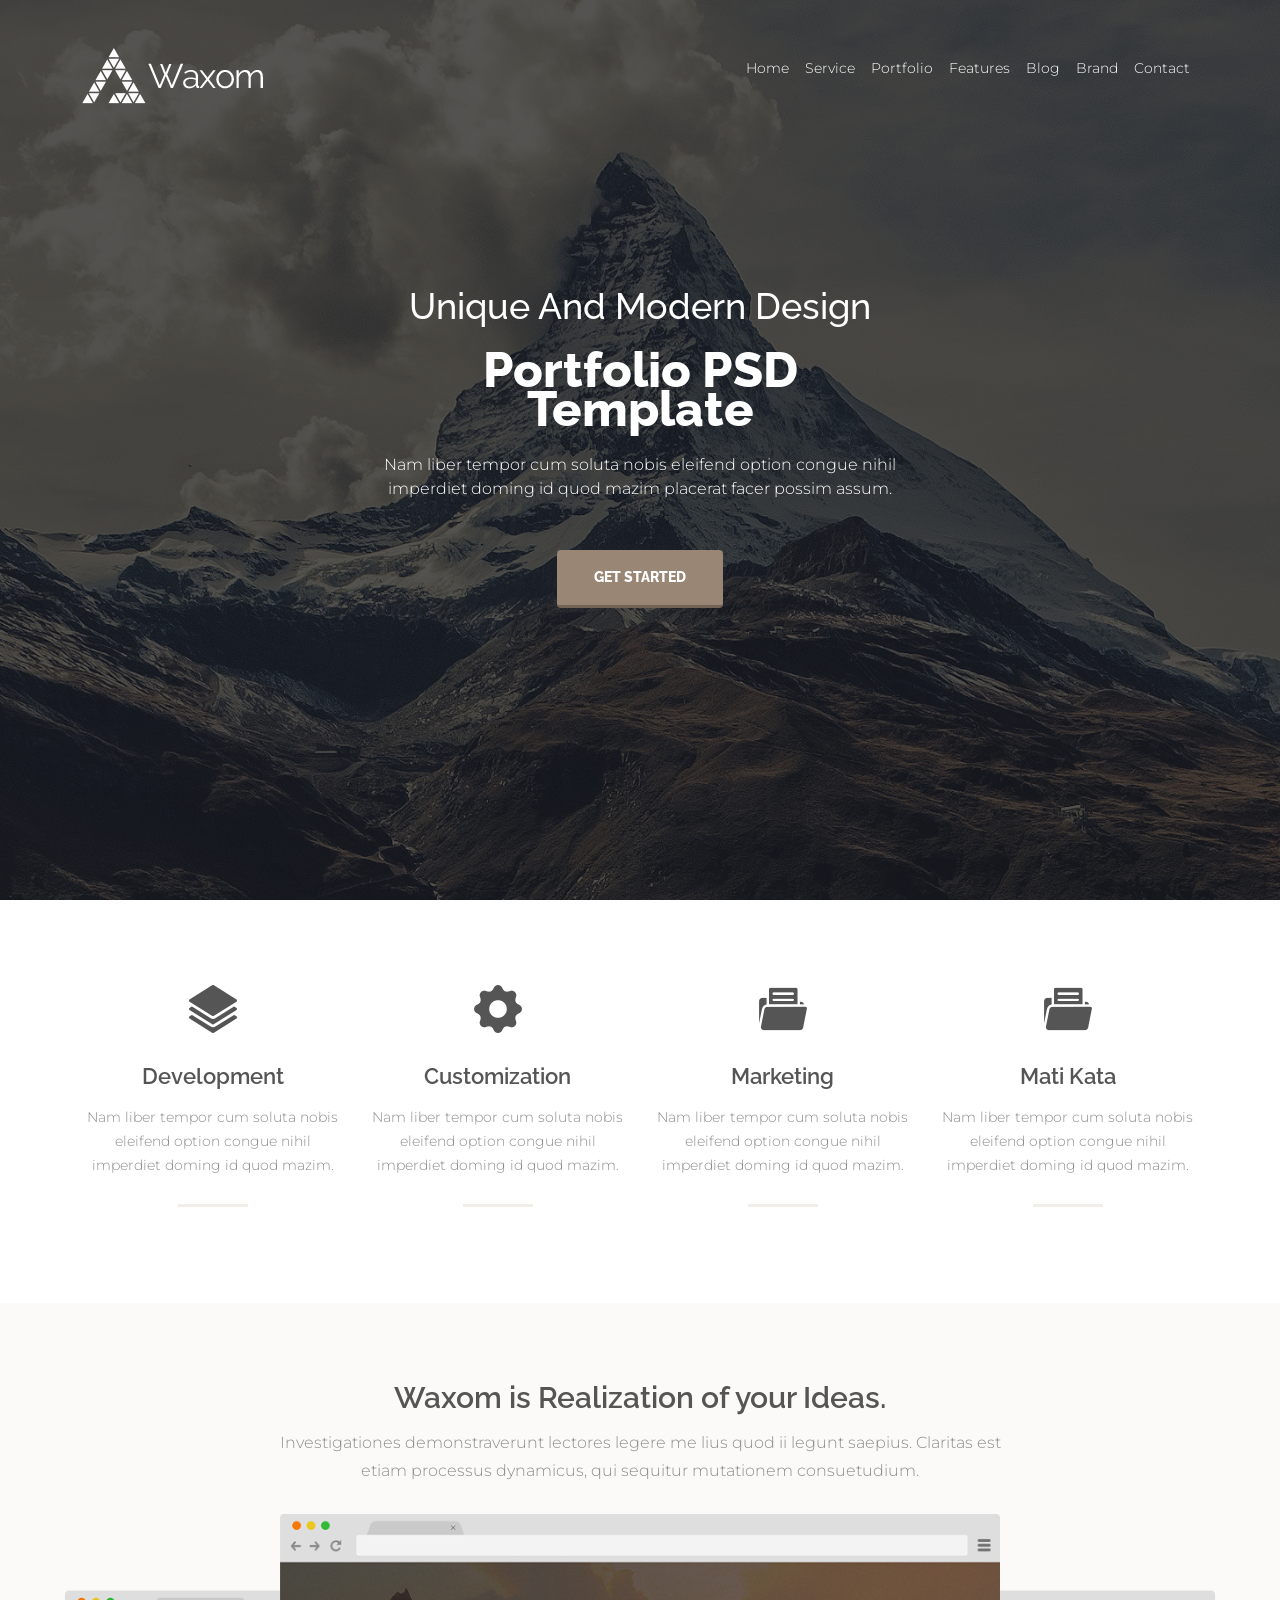
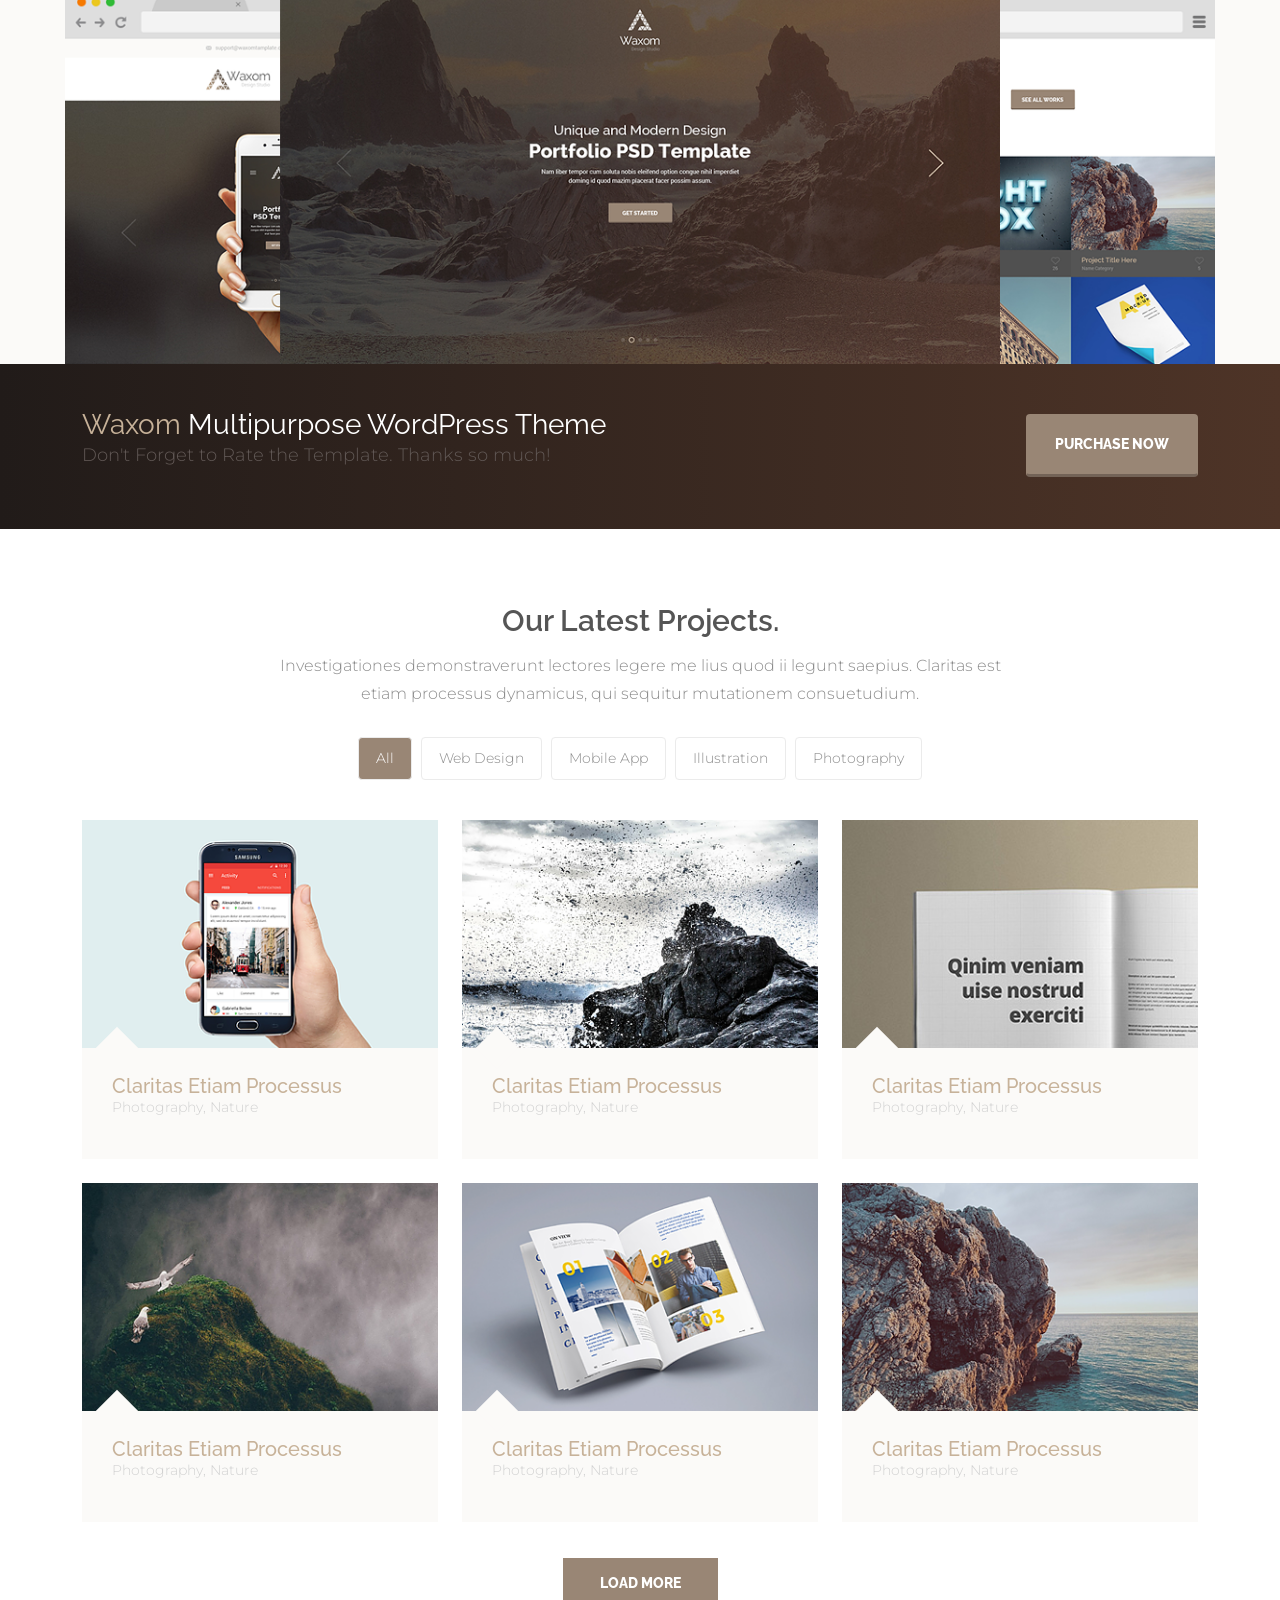
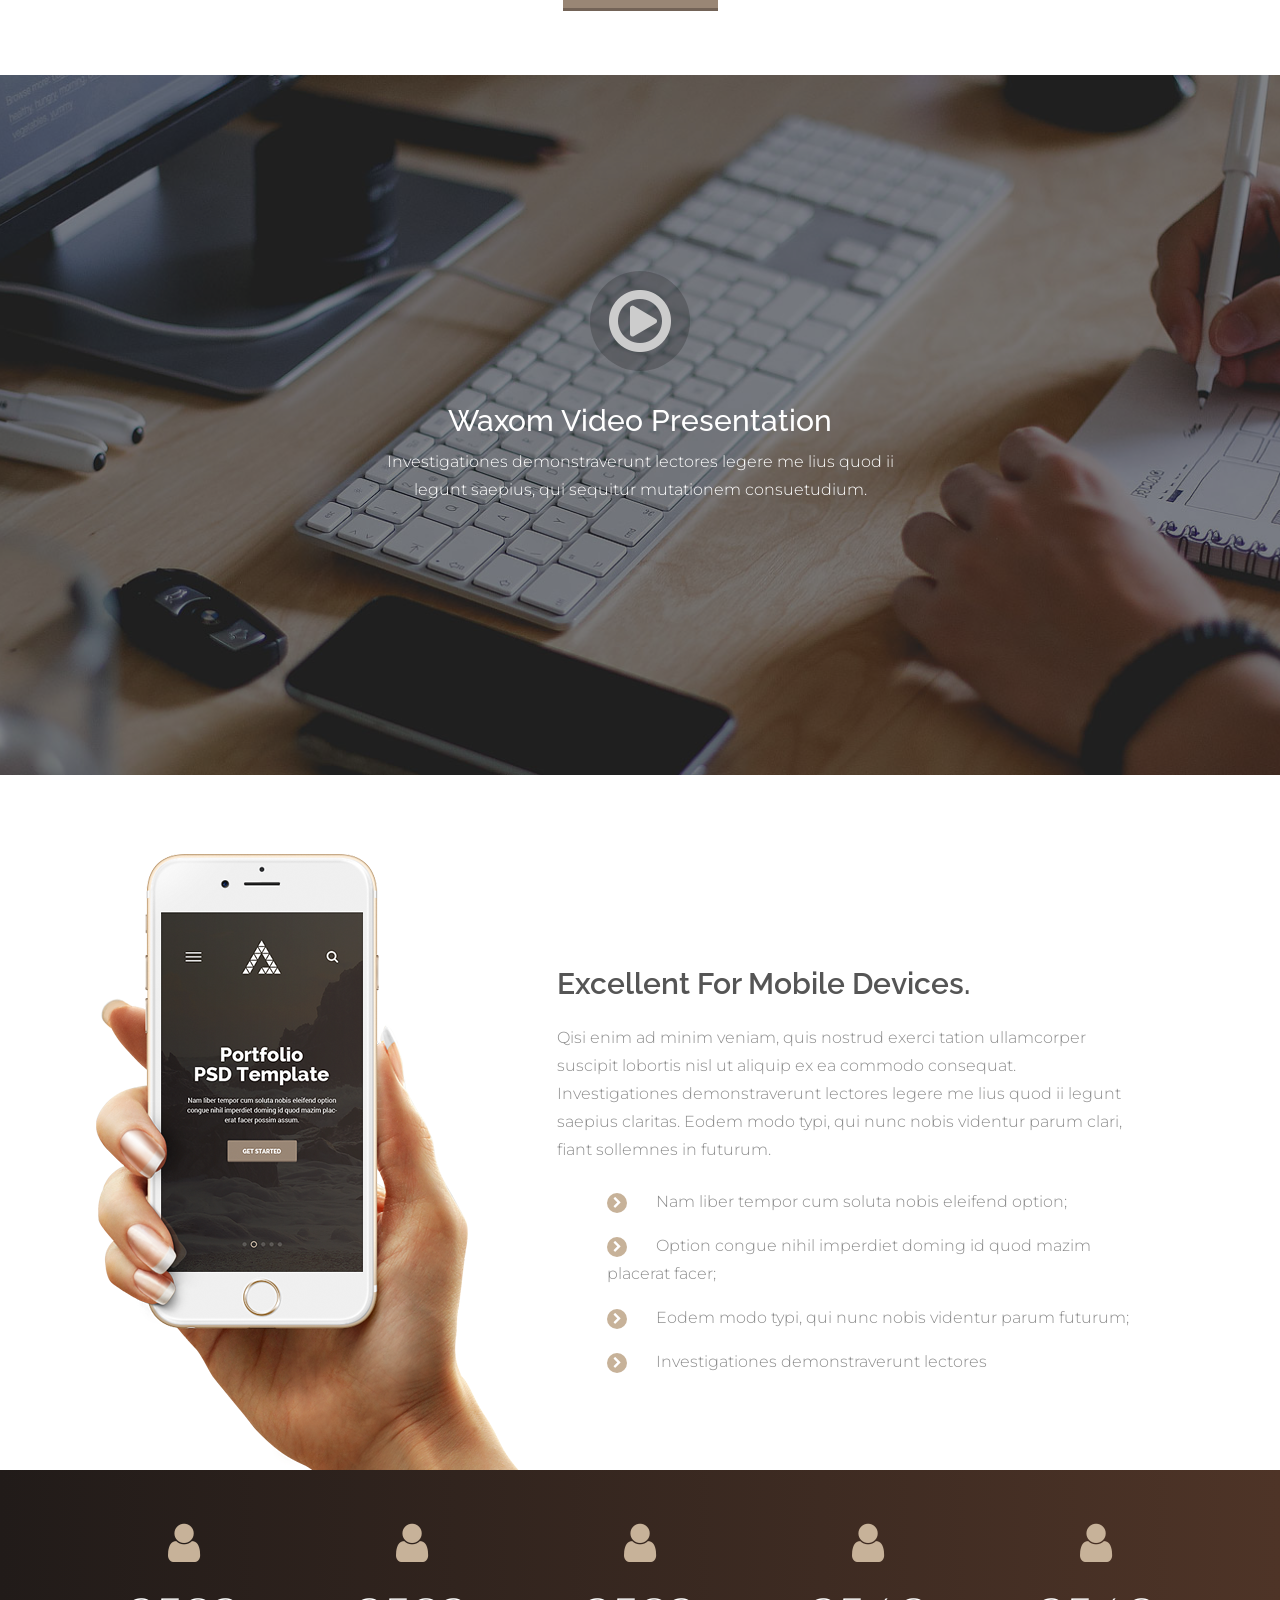
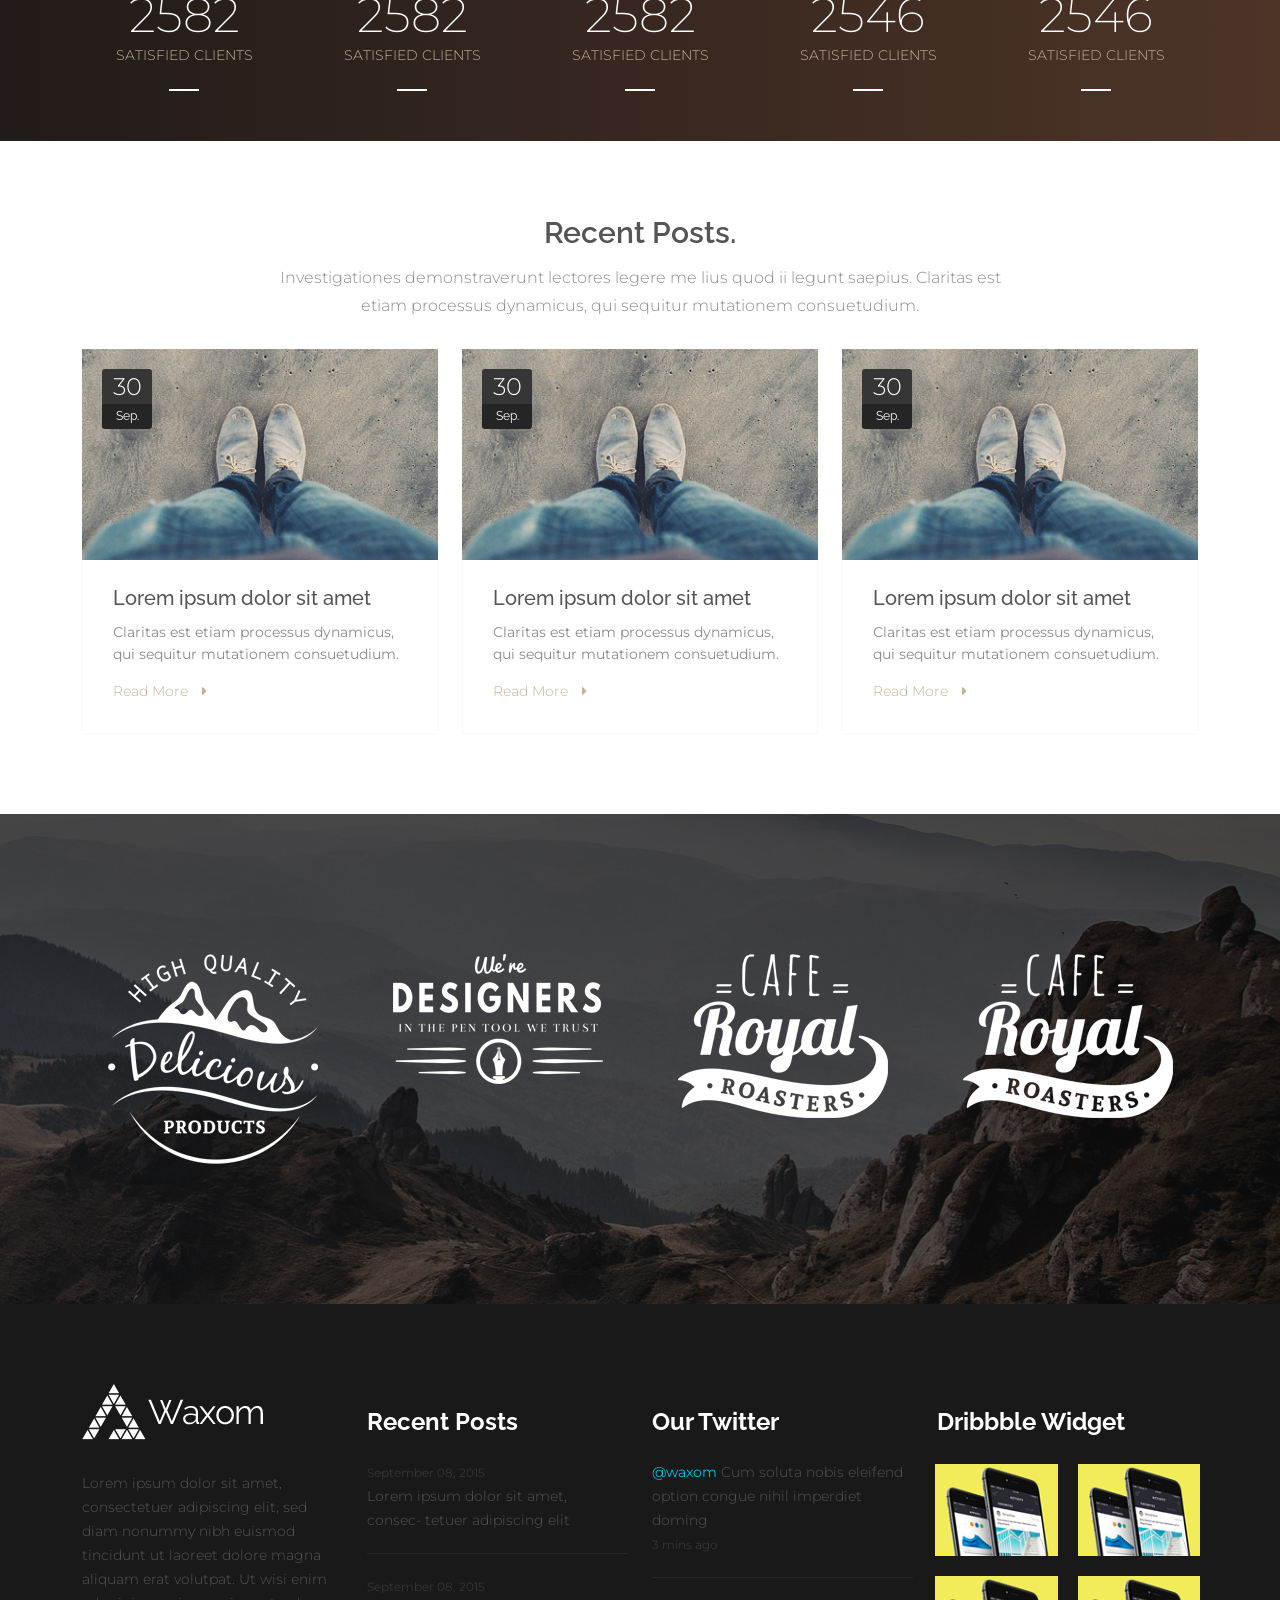
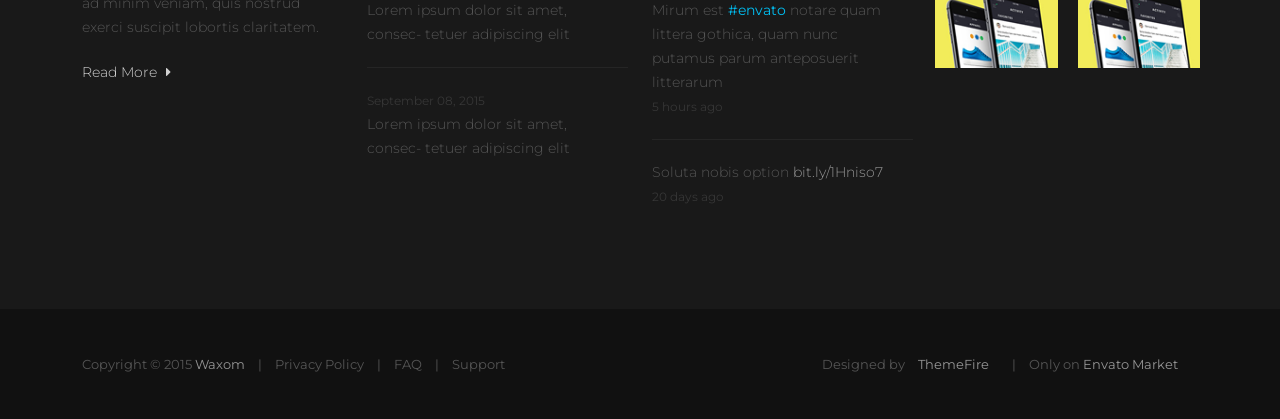
==== index.html @ b2d6f246 "waxom" ====
<!DOCTYPE html>
<html lang="en">
<head>
    <meta charset="UTF-8">
    <meta http-equiv="X-UA-Compatible" content="IE=edge">
    <meta name="viewport" content="width=device-width, initial-scale=1.0">
    <title>Document</title>
    <link rel="stylesheet" href="https://cdnjs.cloudflare.com/ajax/libs/font-awesome/4.7.0/css/font-awesome.min.css">
    <link href="https://fonts.googleapis.com/css2?family=Montserrat:wght@300;400;500;600;700&family=Raleway:ital,wght@0,300;0,400;0,500;0,600;0,700;1,700&display=swap" rel="stylesheet">

    <link rel="stylesheet" href="font/flaticon.css">
    <link rel="stylesheet" href="css/bootstrap.min.css">
    <link rel="stylesheet" href="css/venobox.min.css">
    <link rel="stylesheet" href="css/slick.css">
    <link rel="stylesheet" href="css/style.css">
    <link rel="stylesheet" href="css/media.css">
</head>
<body data-bs-spy="scroll" data-bs-target="#navbar-example"> 
<!--========== Navbar Goes Here ========-->
<nav class="navbar navbar-expand-md" id="navbar-example">
  <div class="container">
    <a class="navbar-brand" href="#">
        <img src="images/logo.png" alt="logo">
    </a>
    <button class="navbar-toggler" type="button" data-bs-toggle="collapse" data-bs-target="#navbarSupportedContent" aria-controls="navbarSupportedContent" aria-expanded="false" aria-label="Toggle navigation">
      <i class="fa fa-bars"></i>
    </button>
    <div class="collapse navbar-collapse" id="navbarSupportedContent">
      <ul class="navbar-nav ms-auto mb-2 mb-lg-0">
        <li class="nav-item">
          <a data-scroll class="nav-link" aria-current="page" href="#banner">Home</a>
        </li>
        <li class="nav-item">
          <a data-scroll class="nav-link" href="#service">Service</a>
        </li>
        <li class="nav-item">
          <a data-scroll class="nav-link" href="#portfolio">portfolio</a>
        </li>
        <li class="nav-item">
          <a data-scroll class="nav-link" href="#feat">features</a>
        </li>
        <li class="nav-item">
          <a data-scroll class="nav-link" href="#blog">blog</a>
        </li>
        <li class="nav-item">
          <a data-scroll class="nav-link" href="#brand">Brand</a>
        </li>
        <li class="nav-item">
          <a data-scroll class="nav-link" href="#footer">contact</a>
        </li>
      </ul>
    </div>
  </div>
</nav>
<!--========== Banner Goes Here ========-->
<section id="banner">
    <div class="container">
        <div class="row">
            <div class="col-lg-6 m-auto">
                <div class="banner-text text-center d-flex align-items-center">
                    <div class="content">
                        <h4>Unique and Modern Design</h4>
                        <h1>Portfolio PSD Template</h1>
                        <p>Nam liber tempor cum soluta nobis eleifend option congue nihil imperdiet doming id quod mazim placerat facer possim assum.</p>
                        <a class="btn btn-primary border-0">Get Started</a>
                    </div>
                </div>
            </div>
        </div>
    </div>
</section>
<!--========== Service Goes Here ========-->
<section id="service">
    <div class="container">
        <div class="row service-slider">
            <div class="col-lg-3">
                <div class="service-item text-center">
                    <i class="flaticon-pencil"></i>
                    <h3>Web & App Design</h3>
                    <p>Nam liber tempor cum soluta nobis eleifend option congue nihil imperdiet doming id quod mazim.</p>
                </div>
            </div>
            <div class="col-lg-3">
                <div class="service-item text-center">
                    <i class="flaticon-layers"></i>
                    <h3>Development</h3>
                    <p>Nam liber tempor cum soluta nobis eleifend option congue nihil imperdiet doming id quod mazim.</p>
                </div>
            </div>
            <div class="col-lg-3">
                <div class="service-item text-center">
                    <i class="flaticon-black-settings-button"></i>
                    <h3>Customization</h3>
                    <p>Nam liber tempor cum soluta nobis eleifend option congue nihil imperdiet doming id quod mazim.</p>
                </div>
            </div>
            <div class="col-lg-3">
                <div class="service-item text-center">
                    <i class="flaticon-open-folder-with-document"></i>
                    <h3>Marketing</h3>
                    <p>Nam liber tempor cum soluta nobis eleifend option congue nihil imperdiet doming id quod mazim.</p>
                </div>
            </div>
            <div class="col-lg-3">
                <div class="service-item text-center">
                    <i class="flaticon-open-folder-with-document"></i>
                    <h3>Mati Kata</h3>
                    <p>Nam liber tempor cum soluta nobis eleifend option congue nihil imperdiet doming id quod mazim.</p>
                </div>
            </div>
        </div>
    </div>
</section>
<!--========== idea Goes Here ========-->
<section id="idea">
  <div class="container">
    <div class="row">
      <div class="col-lg-8 m-auto">
        <div class="head text-center">
          <h2>Waxom is Realization of your Ideas.</h2>
          <p>Investigationes demonstraverunt lectores legere me lius quod ii legunt saepius. Claritas est etiam processus dynamicus, qui sequitur mutationem consuetudium.</p>
        </div>
      </div>
    </div>
  </div>
  <div class="row mx-0">
    <div class="col-lg-11 m-auto">
      <div class="idea-mock text-center">
        <img src="images/idea.png" alt="idea" class="img-fluid w-100">
      </div>
    </div>
  </div>
</section>
<!--========== purchase Goes Here ========-->
<section id="purchase">
  <div class="container">
    <div class="row">
      <div class="col-lg-6 col-md-8">
        <div class="purchase-left">
          <h3><span>Waxom</span> Multipurpose WordPress Theme</h3>
          <p>Don't Forget to Rate the Template. Thanks so much!</p>
        </div>
      </div>
      <div class="col-lg-6 col-md-4">
        <div class="purchase-right text-end">
          <a href="#" class="btn">purchase now</a>
        </div>
      </div>
    </div>
  </div>
</section>
<!--========== portfolio Goes Here ========-->
<section id="portfolio">
  <div class="container">
    <div class="row">
      <div class="col-lg-8 m-auto">
        <div class="head text-center">
          <h2>Our Latest Projects.</h2>
          <p>Investigationes demonstraverunt lectores legere me lius quod ii legunt saepius. Claritas est etiam processus dynamicus, qui sequitur mutationem consuetudium.</p>
        </div>
      </div>
    </div>
    <div class="row">
      <div class="col-lg-8 m-auto">
        <div class="buttons text-center">
          <button type="button" class="btn btn-outline-primary mixitup-control-active" data-filter="all">All</button>
          <button type="button" class="btn btn-outline-secondary" data-filter=".web">Web Design</button>
          <button type="button" class="btn btn-outline-success" data-filter=".mobile">Mobile App</button>
          <button type="button" class="btn btn-outline-danger" data-filter=".illus">Illustration</button>
          <button type="button" class="btn btn-outline-warning" data-filter=".photo">Photography</button>
        </div>
      </div>
    </div>
    <div class="row filters">
      <div class="col-lg-4 col-sm-6 mix web">
        <div class="portfolio-item sfsf">
          <div class="port-img">
            <img src="images/port1.png" alt="port1" class="img-fluid w-100">
            <div class="port-overlay d-flex justify-content-center align-items-center">
              <div class="icons">
                <a href="#"><i class="fa fa-link"></i></a>
                <a href="#"><i class="fa fa-search"></i></a>
              </div>
            </div>
          </div>
          <div class="port-text">
            <h3>Claritas Etiam Processus</h3>
            <p>Photography, Nature</p>
          </div>
        </div>
      </div>
      <div class="col-lg-4 col-sm-6 mix mobile">
        <div class="portfolio-item sfsf">
          <div class="port-img">
            <img src="images/port2.png" alt="port1" class="img-fluid w-100">
            <div class="port-overlay d-flex justify-content-center align-items-center">
              <div class="icons">
                <a href="#"><i class="fa fa-link"></i></a>
                <a href="#"><i class="fa fa-search"></i></a>
              </div>
            </div>
          </div>
          <div class="port-text">
            <h3>Claritas Etiam Processus</h3>
            <p>Photography, Nature</p>
          </div>
        </div>
      </div>
      <div class="col-lg-4 col-sm-6 mix illus">
        <div class="portfolio-item sfsf">
          <div class="port-img">
            <img src="images/port3.png" alt="port1" class="img-fluid w-100">
            <div class="port-overlay d-flex justify-content-center align-items-center">
              <div class="icons">
                <a href="#"><i class="fa fa-link"></i></a>
                <a href="#"><i class="fa fa-search"></i></a>
              </div>
            </div>
          </div>
          <div class="port-text">
            <h3>Claritas Etiam Processus</h3>
            <p>Photography, Nature</p>
          </div>
        </div>
      </div>
      <div class="col-lg-4 col-sm-6 mix illus">
        <div class="portfolio-item sfsf">
          <div class="port-img">
            <img src="images/port4.png" alt="port1" class="img-fluid w-100">
            <div class="port-overlay d-flex justify-content-center align-items-center">
              <div class="icons">
                <a href="#"><i class="fa fa-link"></i></a>
                <a href="#"><i class="fa fa-search"></i></a>
              </div>
            </div>
          </div>
          <div class="port-text">
            <h3>Claritas Etiam Processus</h3>
            <p>Photography, Nature</p>
          </div>
        </div>
      </div>
      <div class="col-lg-4 col-sm-6 mix mobile photo">
        <div class="portfolio-item sfsf">
          <div class="port-img">
            <img src="images/port5.png" alt="port1" class="img-fluid w-100">
            <div class="port-overlay d-flex justify-content-center align-items-center">
              <div class="icons">
                <a href="#"><i class="fa fa-link"></i></a>
                <a href="#"><i class="fa fa-search"></i></a>
              </div>
            </div>
          </div>
          <div class="port-text">
            <h3>Claritas Etiam Processus</h3>
            <p>Photography, Nature</p>
          </div>
        </div>
      </div>
      <div class="col-lg-4 col-sm-6 mix web photo">
        <div class="portfolio-item sfsf">
          <div class="port-img">
            <img src="images/port6.png" alt="port1" class="img-fluid w-100">
            <div class="port-overlay d-flex justify-content-center align-items-center">
              <div class="icons">
                <a href="#"><i class="fa fa-link"></i></a>
                <a href="#"><i class="fa fa-search"></i></a>
              </div>
            </div>
          </div>
          <div class="port-text">
            <h3>Claritas Etiam Processus</h3>
            <p>Photography, Nature</p>
          </div>
        </div>
      </div>
    </div>
    <div class="row">
      <div class="col-lg-12">
        <div class="load-more text-center">
          <a href="#">load more</a>
        </div>
      </div>
    </div>
  </div>
</section>
<!--========== Video Goes Here ========-->
<section id="video">
  <div class="container">
    <div class="row">
      <div class="col-lg-6 m-auto">
        <div class="video-content text-center">
          <a class="venobox" data-autoplay="true" data-vbtype="video" href="https://youtu.be/EJtzf3ImNYc">
            <i class="fa fa-play-circle-o"></i>
          </a>
          <h3>Waxom Video Presentation</h3>
          <p>Investigationes demonstraverunt lectores legere me lius quod ii legunt saepius, qui sequitur mutationem consuetudium.</p>
        </div>
      </div>
    </div>
  </div>
</section>
<!--========== features Goes Here ========-->
<section id="feat">
  <div class="container">
    <div class="row">
      <div class="col-lg-5 col-md-4">
        <div class="feat-img text-center">
          <img src="images/mobile.png" alt="mobile" class="img-fluid">
        </div>
      </div>
      <div class="col-lg-7 col-md-8">
        <div class="feat-text">
          <h3>Excellent for Mobile Devices.</h3>
          <p>Qisi enim ad minim veniam, quis nostrud exerci tation ullamcorper suscipit lobortis nisl ut aliquip ex ea commodo consequat. Investigationes demonstraverunt lectores legere me lius quod ii legunt saepius claritas. Eodem modo typi, qui nunc nobis videntur parum clari, fiant sollemnes in futurum.</p>
          <div class="feat-point">
            <p><i class="fa fa-chevron-right"></i> Nam liber tempor cum soluta nobis eleifend option;</p>
            <p><i class="fa fa-chevron-right"></i> Option congue nihil imperdiet doming id quod mazim placerat facer;</p>
            <p><i class="fa fa-chevron-right"></i> Eodem modo typi, qui nunc nobis videntur parum futurum;</p>
            <p><i class="fa fa-chevron-right"></i> Investigationes demonstraverunt lectores</p>
          </div>
        </div>
      </div>
    </div>
  </div>
</section>
<!--========== counter Goes Here ========-->
<section id="counter">
  <div class="container">
    <div class="row">
      <div class="col-lg col-sm-4">
        <div class="counter-item text-center">
          <i class="fa fa-user"></i>
          <h4 class="counter">3587</h4>
          <p>Satisfied Clients</p>
        </div>
      </div>
      <div class="col-lg col-sm-4">
        <div class="counter-item text-center">
          <i class="fa fa-user"></i>
          <h4 class="counter">3587</h4>
          <p>Satisfied Clients</p>
        </div>
      </div>
      <div class="col-lg col-sm-4">
        <div class="counter-item text-center">
          <i class="fa fa-user"></i>
          <h4 class="counter">3587</h4>
          <p>Satisfied Clients</p>
        </div>
      </div>
      <div class="col-lg col-sm-4 offset-sm-2 offset-lg-0">
        <div class="counter-item text-center">
          <i class="fa fa-user"></i>
          <h4 class="counter">3587</h4>
          <p>Satisfied Clients</p>
        </div>
      </div>
      <div class="col-lg col-sm-4">
        <div class="counter-item text-center">
          <i class="fa fa-user"></i>
          <h4 class="counter">3587</h4>
          <p>Satisfied Clients</p>
        </div>
      </div>
    </div>
  </div>
</section>
<!--========== blog Goes Here ========-->
<section id="blog">
  <div class="container">
    <div class="row">
      <div class="col-lg-8 m-auto">
        <div class="head text-center">
          <h2>Recent Posts.</h2>
          <p>Investigationes demonstraverunt lectores legere me lius quod ii legunt saepius. Claritas est etiam processus dynamicus, qui sequitur mutationem consuetudium.</p>
        </div>
      </div>
    </div>
    <div class="row">
      <div class="col-lg-4 col-sm-6">
        <div class="blog-item">
          <div class="blog-img">
            <img src="images/blog.png" alt="blog" class="img-flud w-100">
            <div class="blog-over">
              <div class="date">
                <div class="day">
                  <h5>30</h5>
                </div>
                <div class="month">
                  <p>Sep.</p>
                </div>
              </div>
            </div>
          </div>
          <div class="blog-text">
            <h3>Lorem ipsum dolor sit amet</h3>
            <p>Claritas est etiam processus dynamicus, qui sequitur mutationem consuetudium.</p>
            <a href="#">Read more <i class="fa fa-caret-right"></i></a>
          </div>
        </div>
      </div>
      <div class="col-lg-4 col-sm-6">
        <div class="blog-item">
          <div class="blog-img">
            <img src="images/blog.png" alt="blog" class="img-flud w-100">
            <div class="blog-over">
              <div class="date">
                <div class="day">
                  <h5>30</h5>
                </div>
                <div class="month">
                  <p>Sep.</p>
                </div>
              </div>
            </div>
          </div>
          <div class="blog-text">
            <h3>Lorem ipsum dolor sit amet</h3>
            <p>Claritas est etiam processus dynamicus, qui sequitur mutationem consuetudium.</p>
            <a href="#">Read more <i class="fa fa-caret-right"></i></a>
          </div>
        </div>
      </div>
      <div class="col-lg-4 col-sm-6 m-sm-auto">
        <div class="blog-item">
          <div class="blog-img">
            <img src="images/blog.png" alt="blog" class="img-flud w-100">
            <div class="blog-over">
              <div class="date">
                <div class="day">
                  <h5>30</h5>
                </div>
                <div class="month">
                  <p>Sep.</p>
                </div>
              </div>
            </div>
          </div>
          <div class="blog-text">
            <h3>Lorem ipsum dolor sit amet</h3>
            <p>Claritas est etiam processus dynamicus, qui sequitur mutationem consuetudium.</p>
            <a href="#">Read more <i class="fa fa-caret-right"></i></a>
          </div>
        </div>
      </div>
    </div>
  </div>
</section>
<!--========== Brand Goes Here ========-->
<section id="brand">
  <div class="container brand-main">
    <div class="row brand-slider">
      <div class="col-lg-3 ">
        <div class="brand-item text-center">
          <img src="images/brand-1.png" alt="brand1" class="img-fluid">
        </div>
      </div>
      <div class="col-lg-3">
        <div class="brand-item text-center">
          <img src="images/brand-2.png" alt="brand2" class="img-fluid">
        </div>
      </div>
      <div class="col-lg-3">
        <div class="brand-item text-center">
          <img src="images/brand-3.png" alt="brand3" class="img-fluid">
        </div>
      </div>
      <div class="col-lg-3">
        <div class="brand-item text-center">
          <img src="images/brand-4.png" alt="brand4" class="img-fluid">
        </div>
      </div>
      <div class="col-lg-3">
        <div class="brand-item text-center">
          <img src="images/brand-4.png" alt="brand4" class="img-fluid">
        </div>
      </div>
    </div>
  </div>
</section>
<!--========== Footer Goes Here ========-->
<footer id="footer">
  <div class="container">
    <div class="row">
      <div class="col-lg-3">
        <div class="footer-item">
          <img src="images/logo.png" alt="logo" class="img-fluid">
          <p>Lorem ipsum dolor sit amet, consectetuer adipiscing elit, sed diam nonummy nibh euismod tincidunt ut laoreet dolore magna aliquam erat volutpat. Ut wisi enim ad minim veniam, quis nostrud exerci suscipit lobortis claritatem.</p>
          <a href="#">Read More <i class="fa fa-caret-right"></i></a>
        </div>
      </div>
      <div class="col-lg-3 col-md-6">
        <div class="footer-item2">
          <h3>Recent Posts</h3>
          <div class="post">
            <a href="#">
              <span>September 08, 2015</span>
              <p>Lorem ipsum dolor sit amet, consec- tetuer adipiscing elit</p>
            </a>
          </div>
          <div class="post">
            <a href="#">
              <span>September 08, 2015</span>
              <p>Lorem ipsum dolor sit amet, consec- tetuer adipiscing elit</p>
            </a>
          </div>
          <div class="post border-0">
            <a href="#">
              <span>September 08, 2015</span>
              <p>Lorem ipsum dolor sit amet, consec- tetuer adipiscing elit</p>
            </a>
          </div>
        </div>
      </div>
      <div class="col-lg-3 col-md-6">
        <div class="footer-item2">
          <h3>our twitter</h3>
          <div class="post">
            <a href="#">
              <p><b>@waxom</b> Cum soluta nobis eleifend option congue nihil imperdiet doming</p>
              <span>3 mins ago</span>
            </a>
          </div>
          <div class="post">
            <a href="#">
              <p>Mirum est <b>#envato</b> notare quam littera gothica, quam nunc putamus parum anteposuerit litterarum</p>
              <span>5 hours ago</span>
            </a>
          </div>
          <div class="post border-0">
            <a href="#">
              <p>Soluta nobis option <a href="#" class="link">bit.ly/1Hniso7</a></p>
              <span>20 days ago</span>
            </a>
          </div>
        </div>
      </div>
      <div class="col-lg-3">
        <div class="footer-item2">
          <h3>Dribbble Widget</h3>
        </div>
        <div class="row drible">
          <div class="col-lg-6 col-sm-6 col-md-3 p-0">
            <div class="dribbleimg">
              <img src="images/drible.png" alt="drible" class="img-fluid w-100">
            </div>
          </div>
          <div class="col-lg-6 col-sm-6 col-md-3 p-0">
            <div class="dribbleimg">
              <img src="images/drible.png" alt="drible" class="img-fluid w-100">
            </div>
          </div>
          <div class="col-lg-6 col-sm-6 col-md-3 p-0">
            <div class="dribbleimg">
              <img src="images/drible.png" alt="drible" class="img-fluid w-100">
            </div>
          </div>
          <div class="col-lg-6 col-sm-6 col-md-3 p-0">
            <div class="dribbleimg">
              <img src="images/drible.png" alt="drible" class="img-fluid w-100">
            </div>
          </div>
          
        </div>
      </div>
    </div>
  </div>
</footer>

<a  class="back-to-top">
  <i class="fa fa-chevron-up"></i>
</a>

<section id="copyright">
  <div class="container">
    <div class="row">
      <div class="col-lg-6">
        <div class="copyright-left">
          <p>Copyright © 2015 <span>Waxom</span>   |   <a href="#">Privacy Policy</a>   |   <a href="#">FAQ</a>   |   <a href="#">Support</a></p>
        </div>
      </div>
      <div class="col-lg-6">
        <div class="copyright-left right text-end">
          <p>Designed by <a href="#"><span>ThemeFire</span></a> |  <a href="#"> Only on <span>Envato Market</span></a></p>
        </div>
      </div>
    </div>
  </div>
</section>


<script src="js/jquery-1.12.4.min.js"></script>    
<script src="js/bootstrap.bundle.min.js"></script>    
<script src="js/slick.min.js"></script>    
<script src="js/mixitup.min.js"></script>    
<script src="js/venobox.min.js"></script>    
<script src="js/waypoints.min.js"></script>    
<script src="js/jquery.counterup.min.js"></script>    
<script src="js/smooth-scroll.polyfills.min.js"></script>    
<script src="js/custom.js"></script>    
</body>
</html>
---- font/flaticon.css ----
@font-face {
    font-family: "flaticon";
    src: url("./flaticon.ttf?bc7d7cd6abfb52da85e91445750bb6b2") format("truetype"),
url("./flaticon.woff?bc7d7cd6abfb52da85e91445750bb6b2") format("woff"),
url("./flaticon.woff2?bc7d7cd6abfb52da85e91445750bb6b2") format("woff2"),
url("./flaticon.eot?bc7d7cd6abfb52da85e91445750bb6b2#iefix") format("embedded-opentype"),
url("./flaticon.svg?bc7d7cd6abfb52da85e91445750bb6b2#flaticon") format("svg");
}

i[class^="flaticon-"]:before, i[class*=" flaticon-"]:before {
    font-family: flaticon !important;
    font-style: normal;
    font-weight: normal !important;
    font-variant: normal;
    text-transform: none;
    line-height: 1;
    -webkit-font-smoothing: antialiased;
    -moz-osx-font-smoothing: grayscale;
}

.flaticon-black-settings-button:before {
    content: "\f101";
}
.flaticon-pencil:before {
    content: "\f102";
}
.flaticon-layers:before {
    content: "\f103";
}
.flaticon-open-folder-with-document:before {
    content: "\f104";
}
---- css/style.css ----
*{
    margin: 0;
    padding: 0;
    box-sizing: border-box;
}
a{
    text-decoration: none;
}
ul,ol{
    list-style-type: none;
}
h1,h2,h3,h4,h5,h6,p {
    line-height: 0.8;
}
body {
    position: relative;
}
/*============= navbar goes here ===========*/
.navbar {
    padding-top: 0;
    padding-bottom: 0;
    position: absolute;
    top: 0;
    left: 0;
    width: 100%;
    z-index: 99999;
    transition: all linear .3s;
    -webkit-transition: all linear .3s;
    -moz-transition: all linear .3s;
    -ms-transition: all linear .3s;
    -o-transition: all linear .3s;
}
.bg {
    background-color: #362f2d;
    position: fixed;
    top: 0;
    left: 0;
    width: 100%;
    z-index: 99999;
    transition: all linear .3s;
    -webkit-transition: all linear .3s;
    -moz-transition: all linear .3s;
    -ms-transition: all linear .3s;
    -o-transition: all linear .3s;
}
.navbar-brand img {
    padding-top: 15px;
}
.navbar-nav .nav-link {
    color: #fff;
    font-size: 14px;
    font-weight: 300;
    font-family: 'Montserrat', sans-serif;
    text-transform: capitalize;
    line-height: 120px;
    transition: all linear .3s;
    position: relative;
}
.navbar-nav .nav-link::after {
    position: absolute;
    content: '';
    width:0;
    height: 2px;
    background-color: #c00;
    bottom: 30px;
    left: 50%;
    transform: translateX(-50%);
    -webkit-transform: translateX(-50%);
    -moz-transform: translateX(-50%);
    -ms-transform: translateX(-50%);
    -o-transform: translateX(-50%);
    transition: all linear .3s;
    -webkit-transition: all linear .3s;
    -moz-transition: all linear .3s;
    -ms-transition: all linear .3s;
    -o-transition: all linear .3s;
}
.navbar-expand-lg .navbar-nav .nav-link {
    padding-right: 0;
    padding-left: 0;
    
}
.navbar-expand-lg .navbar-nav .nav-item {
    padding-left: 30px;
    
}
.navbar-nav .nav-link:hover {
    color: #c7b299;
}
.navbar-nav .nav-link:hover::after {
    width: 100%;
}
.bg .navbar-nav .nav-link:hover::after {
    width: 100%;
}
.bg .navbar-nav .nav-link {
	line-height: 60px;
}
.bg .navbar-brand img {
	padding-top: 0;
}
.navbar-expand-lg .navbar-nav .nav-link.active {
    color: #c7b299;
}
.navbar-expand-lg .navbar-nav .nav-link.active::after {
    width: 100%;
}
.bg.navbar-expand-lg .navbar-nav .nav-link.active::after {
    width: 100%;
    bottom: 5px;
}
/*============= banner goes here ===========*/
#banner {
    background: url(../images/banner.jpg);
    background-size: cover;
    background-repeat: no-repeat;
    background-position: center;
    height: 100vh;
    position: relative;
}
#banner::after {
    position: absolute;
    content: '';
    width: 100%;
    height: 100%;
    top: 0;
    left: 0;
    background-color: rgba(17, 17, 17, 0.7);
}
.banner-text {
    height: 100vh;
    position: relative;
    z-index: 999;
}
.banner-text h4 {
    font-weight: 500;
    font-size: 36px;
    color: #fff;
    font-family: 'Raleway', sans-serif;
    text-transform: capitalize;
    padding-bottom: 21px;
}
.banner-text h1 {
    font-weight: 800;
    font-size: 52px;
    padding-bottom: 16px;
    color: #fff;
    font-family: 'Raleway', sans-serif;
    text-transform: capitalize;
}
.banner-text p {
    font-weight: 300;
    font-size: 16px;
    color: #fff;
    font-family: 'Montserrat', sans-serif;
    line-height: 24px;
    padding-bottom: 33px;
}
.banner-text .btn {
    font-weight: 800;
    font-size: 14px;
    color: #fff;
    font-family: 'Raleway', sans-serif;
    background-color: #998675;
    padding: 17px 37px;
    text-transform: uppercase;
    border-bottom: 3px solid #736357!important;
}

/*============= service goes here ===========*/
#service {
    padding-top: 80px;
    padding-bottom: 80px;
}
.service-item i{
    font-size: 48px;
    color: #555555;
    transition: all linear .3s;
}
.service-item h3{
    font-size: 22px;
    color: #555555;
    font-family: 'Raleway', sans-serif;
    font-weight: 600;
    text-transform: capitalize;
    transition: all linear .3s;
    padding-top: 16px;
    padding-bottom: 11px;
}
.service-item p{
    font-size: 14px;
    color: #8c8c8c;
    font-family: 'Montserrat', sans-serif;
    font-weight: 300;
    line-height: 24px;
    position: relative;
    padding-bottom: 30px;
}
.service-item p::after {
    position: absolute;
    content: '';
    width: 70px;
    height: 3px;
    background-color: #f1eee9;
    left: 50%;
    bottom: 0;
    transform: translateX(-50%);
    transition: all linear .3s;
}
.service-item:hover i {
    color: #c7b299;
}
.service-item:hover h3 {
    color: #c7b299;
}
.service-item:hover p::after {
    background-color: #c7b299;
}
.service-item {
    margin:0 12px;
}
/*============= idea goes here ===========*/
#idea {
    background-color: #fbfaf8;
    padding-top: 83px;
}
.head {
    padding-bottom: 13px;
}
.head h2 {
    font-size: 30px;
    font-weight: 600;
    font-family: 'Raleway', sans-serif;
    color: #555;
    padding-bottom: 11px;
}
.head p {
    font-size: 16px;
    font-weight: 300;
    font-family: 'Montserrat', sans-serif;
    color: #8c8c8c;
    line-height: 28px;
    padding:0  5px;
}
/*============= purchase goes here ===========*/
#purchase {
    background-image: linear-gradient(to right, #211b19 , #4e3427);
    padding: 50px 0;
}
.purchase-left h3 {
    font-size: 28px;
    font-weight: 400;
    font-family: 'Raleway', sans-serif;
    color: #fff;
    text-transform: capitalize;
    padding-bottom: 4px;
}
.purchase-left h3 span {
    color: #c7b299;
}
.purchase-left p {
    font-size: 18px;
    font-weight: 300;
    font-family: 'Montserrat', sans-serif;
    color: #615855;
}
.purchase-right .btn {
    font-weight: 800;
    font-size: 14px;
    color: #fff;
    font-family: 'Raleway', sans-serif;
    background-color: #998675;
    padding: 19px 28px;
    text-transform: uppercase;
    border-bottom: 3px solid #736357!important;
}
/*============= portfolio goes here ===========*/
#portfolio {
    padding-top: 80px;
    padding-bottom: 80px;
}
.portfolio-item {
    margin-bottom: 24px;
}
.buttons {
    padding-bottom: 40px;
}
.buttons .btn {
    font-size: 14px;
    font-family: 'Montserrat', sans-serif;
    color: #8c8c8c;
    font-weight: 300;
    text-transform: capitalize;
    border-color: #ebebeb;
    margin:0 2px;
    padding:10px 17px;
}
.buttons .btn:hover {
    background-color: #998675;
    color: #fff;
    border-color: #998675;
}
.port-text {
    padding: 30px;
    background-color: #fbfaf8;
    position: relative;
    transition: all linear .3s;
}
.port-text::after {
    position: absolute;
    content: '';
    width: 30px;
    height: 30px;
    background-color:#fbfaf8;
    top: -15px;
    left: 20px;
    transform: rotate(45deg);
    transition: all linear .3s;
}
.port-text h3 {
    font-size: 20px;
    color: #c7b299;
    font-weight: 500;
    font-family: 'Raleway', sans-serif;
    text-transform: capitalize;
    transition: all linear .3s;
}
.port-text p {
    font-size: 14px;
    color: #d1d1d1;
    font-weight: 300;
    font-family: 'Montserrat', sans-serif;
    text-transform: capitalize;
    transition: all linear .3s;
}
.port-img {
    position: relative;
}
.port-overlay {
    position: absolute;
    top: 0;
    left: 0;
    width: 100%;
    height: 0;
    background-color: rgba(17, 17, 17, 0.7);
    transition: all linear .3s;
    opacity: 0;
}
.port-overlay .fa-link {
    transform: rotate(90deg);
}
.icons i {
    font-size: 25px;
    color: #fff;
    margin:0 10px;
}
.icons i:hover {
    color: #c7b299;
}
.portfolio-item:hover .port-overlay {
    opacity: 1;
    height: 100%;
}
.portfolio-item:hover .port-text {
    background-color: #362f2d;
}
.portfolio-item:hover .port-text h3 {
    color: #fff;
}
.portfolio-item:hover .port-text p {
    color: #c7b299;
}
.portfolio-item:hover .port-text::after {
    background-color: #362f2d;
}
.btn:focus {
	box-shadow: none;
}
.mixitup-control-active {
    background-color: #998675;
    color: #fff!important;
    border-color: #998675;
}
.load-more {
    padding-top: 25px;
}
.load-more a {
    font-weight: 800;
    font-size: 14px;
    color: #fff;
    font-family: 'Raleway', sans-serif;
    background-color: #998675;
    padding: 17px 37px;
    text-transform: uppercase;
    border-bottom: 3px solid #736357!important;
}
/*============= video goes here ===========*/
#video {
    background: url(../images/video-bg.jpg);
    background-size: cover;
    background-position: center;
    background-repeat: no-repeat;
    padding-top: 210px;
    padding-bottom: 255px;
    position: relative;
}
#video::after{
    position: absolute;
    content: '';
    width: 100%;
    height: 100%;
    background-color: rgba(17, 17, 17, 0.5);
    top: 0;
    left: 0;
}
.video-content {
    position: relative;
    z-index: 99;
}
.video-content i {
    color: #fff;
    font-size: 72px;
    position: relative;
}
.video-content i::after {
    position: absolute;
    content: '';
    width: 100px;
    height: 100px;
    background-color: rgba(0, 0, 0, 0.2);
    top: 50%;
    left: 50%;
    border-radius: 50%;
    transform: translate(-50%,-50%);
}
.video-content h3 {
    font-size: 30px;
    font-weight: 500;
    color: #fff;
    font-family: 'Raleway', sans-serif;
    text-transform: capitalize;
    padding-top: 52px;
    padding-bottom: 7px;
}
.video-content p {
    font-size: 16px;
    font-weight: 300;
    color: #fff;
    font-family: 'Montserrat', sans-serif;
    line-height: 28px;
    padding: 0 10px;
}
/*============= feat goes here ===========*/
#feat {
    padding-top: 79px;
}
.feat-text {
    padding-top: 118px;
}
.feat-text h3 {
    font-size: 30px;
    font-weight: 600;
    color: #555;
    font-family: 'Raleway', sans-serif;
    text-transform: capitalize;
    padding-bottom: 20px;
}
.feat-text p {
    font-size: 16px;
    font-weight: 300;
    color: #8c8c8c;
    font-family: 'Montserrat', sans-serif;
    line-height: 28px;
    padding-right: 58px;
}
.feat-point {
    padding-left: 50px;
    padding-top: 8px;
}
.feat-point i {
    width: 20px;
    height: 20px;
    border-radius: 50%;
    background-color: #c7b299;
    text-align: center;
    line-height: 20px;
    color: #fff;
    margin-right: 25px;
    font-size: 12px;
}
/*============= counter goes here ===========*/
#counter {
    background-image: linear-gradient(to right, #211b19 , #4e3427);
    padding-top: 50px;
    padding-bottom: 34px;
}
.counter-item i {
    color: #c7b299;
    font-size: 45px;
}
.counter-item h4 {
    color: #fff;
    font-size: 48px;
    font-weight: 200;
    font-family: 'Montserrat', sans-serif;
    padding-top: 30px;
}
.counter-item p {
    color: #c7b299;
    font-size: 14px;
    font-weight: 300;
    font-family: 'Montserrat', sans-serif;
    text-transform: uppercase;
    padding-top: 7px;
    position: relative;
    padding-bottom: 30px;
}
.counter-item p::after {
    position: absolute;
    content: '';
    width: 30px;
    height: 2px;
    background-color: #fff;
    bottom: 0;
    left: 50%;
    transform: translateX(-50%);
}
/*============= blog goes here ===========*/
#blog {
    padding-top: 80px;
    padding-bottom: 80px;
}
.blog-img{
    position: relative;
}
.blog-over {
    position: absolute;
    top: 0;
    left: 0;
    width: 100%;
    height: 100%;
    transition: all linear.3s;
}
.date {
    width: 50px;
    height: 60px;
    margin-left: 20px;
    margin-top: 20px;
}
.day {
    height: 35px;
    text-align: center;
    background-color: #363636;
    border-top-left-radius: 3px;
    border-top-right-radius: 3px;
    transition: all linear.3s;
}
.day h5 {
    line-height: 35px;
    color: #fff;
    font-family: 'Montserrat', sans-serif;
    font-weight: 300;
    font-size: 24px;
}
.month {
    background-color: #252525;
    text-align: center;
    height: 25px;
    border-bottom-left-radius: 3px;
    border-bottom-right-radius: 3px;
    transition: all linear.3s;
}
.month p{
    color: #fff;
    font-size: 12px;
    font-family: 'Raleway', sans-serif;
    line-height: 25px;
    transition: all linear.3s;
}
.blog-text {
    padding: 30px;
    border: 1px solid #f8f8f8;
    border-top: 0;
    transition: all linear.3s;
}
.blog-text h3{
    font-size: 20px;
    font-weight: 500;
    color: #555;
    font-family: 'Raleway', sans-serif;
    padding-bottom: 7px;
    transition: all linear.3s;
}
.blog-text p{
    font-size: 14px;
    font-weight: 400;
    color: #8c8c8c;
    font-family: 'Montserrat', sans-serif;
    line-height: 22px;
    margin-bottom: 0;
    padding-bottom: 14px;
    transition: all linear.3s;
}
.blog-text a{
    font-size: 14px;
    font-weight: 300;
    color: #c7b299;
    font-family: 'Montserrat', sans-serif;
    text-transform: capitalize;
}
.blog-text a i {
    margin-left: 10px;
}
.blog-item:hover .blog-over {
    background-color: rgba(17, 17, 17, 0.7);
}
.blog-item:hover .blog-over .day{
    background-color: #c7b299;
}
.blog-item:hover .blog-over .month{
    background-color: #a48d72;
}
.blog-item:hover .blog-text{
    background-color: #362f2d;
}
.blog-item:hover .blog-text{
    border-color: #362f2d;
}
.blog-item:hover .blog-text h3{
    color: #c7b299;
}
.blog-item:hover .blog-text p{
    color: #fff;
}
/*============= brand goes here ===========*/
#brand {
    background-image: url(../images/brand-bg.jpg);
    background-position: center;
    background-repeat: no-repeat;
    background-size: cover;
    padding-top: 140px;
    padding-bottom: 140px;
    position: relative;
}
#brand::after {
    position: absolute;
    content: '';
    width: 100%;
    height: 100%;
    top: 0;
    left: 0;
    background-color: rgba(17, 17, 17, 0.7);
}
.brand-main {
    position: relative;
    z-index: 99;
}
.slick-slide img {
	display: inline-block;
}
/*============= footer goes here ===========*/
#footer {
    background-color: #191919;
    padding-top: 80px;
    padding-bottom: 80px;
}
.footer-item p {
    color: #555;
    font-size: 14px;
    font-weight: 300;
    font-family: 'Montserrat', sans-serif;
    line-height: 24px;
    padding-top: 31px;
    padding-bottom: 5px;
}
.footer-item a {
    color: #d1d1d1;
    font-size: 14px;
    font-weight: 300;
    font-family: 'Montserrat', sans-serif;
}
.footer-item a i {
    margin-left: 5px;
}
.footer-item2 h3 {
    color: #fff;
    font-size: 24px;
    font-weight: 700;
    text-transform: capitalize;
    font-family: 'Raleway', sans-serif;
    padding-top: 28px;
}
.footer-item2 span{
    color: #363636;
    font-size: 12px;
    font-weight: 400;
    font-family: 'Montserrat', sans-serif;
}
.footer-item2 p {
    color: #555;
    font-size: 14px;
    font-weight: 300;
    font-family: 'Montserrat', sans-serif;
    line-height: 24px;
    padding-right: 10px;
    margin-bottom: 0;
}
.post {
    border-bottom: 1px solid #252525;
    padding-bottom: 21px;
    padding-top: 20px;
}
.post:hover span{
    color: #fff;
}
.post:hover p {
    color: #c7b299;
}
.post b {
    font-weight: 400;
    color: #00bff3;
}
.post a {
    color: #555;
}
.post .link {
    color: #959595;
}
.dribbleimg {
    margin: 10px;
}
.drible {
    padding-top: 14px;
}
#copyright {
    background-color: #111;
}
.copyright-left p {
    margin-bottom: 0;
    line-height: 110px;
}
.copyright-left p{
    color: #555;
    font-size: 13px;
    font-weight: 400;
    font-family: 'Montserrat', sans-serif;
}
.copyright-left p a{ 
    color: #555;
    padding: 0 10px;
}
.copyright-left p a:hover{ 
    color: #c7b299;
}
.copyright-left span {
    color: #959595;
    margin-right: 10px;
}
.copyright-left.right p a{
    padding-left: 10px!important;
}
.back-to-top i{
    width: 40px;
    height: 40px;
    background-color: #00bff3;
    color: #fff;
    text-align: center;
    line-height: 40px;
    border-radius: 50%;
    -webkit-border-radius: 50%;
    -moz-border-radius: 50%;
    -ms-border-radius: 50%;
    -o-border-radius: 50%;
}
.back-to-top {
    position: fixed;
    bottom: 15px;
    right: 15px;
    z-index: 999;
}
---- css/media.css ----
/* Large devices (portrait phones, less than 1400px) */
@media(min-width:1200px) and (max-width:1399.98px){
    .banner-text h1 {
        font-size: 49px;
    }
}
/* Large devices (portrait phones, less than 1200px) */
@media(min-width:992px) and (max-width:1199.98px){
    .banner-text h4 {
        font-size: 28px;
    }
    .banner-text h1 {
        font-size: 41px;
    }
    .purchase-left h3 {
        font-size: 24px;
        padding-bottom: 10px;
    }
    .purchase-left p {
        font-size: 17px;
    }
}
/* Mediuam devices (portrait phones, less than 992px) */
@media(min-width:768px) and (max-width:991.98px){
    .navbar-brand img {
        width: 140px;
    }
    .navbar-toggler i{
        color: #fff;
        font-size: 26px;
    }
    .navbar-toggler:focus {
        box-shadow: none;
    }
    .navbar-expand-md .navbar-nav .nav-item {
        padding-left: 0px;
        text-align: center;
    }
    .navbar-brand img {
        padding-top: 0px;
    }
    .navbar-expand-md .navbar-nav .nav-link {
        padding-right: 0.6rem;
        padding-left: .6rem;
    }
    .navbar-nav .nav-link {
        line-height: 60px;
    }
    .navbar-nav .nav-link::after {
        display: none;
    }
    .bg .navbar-nav .nav-link {
        line-height: 60px;
    }
    .purchase-left h3 {
        font-size: 24px;
    }
    .purchase-left p {
        font-size: 17px;
    }
    .feat-point {
        padding-left: 0px;
    }
    .feat-point i {
        margin-right: 10px;
    }
    .feat-text {
        padding-top:0px;
    }
    #feat {
        padding-bottom: 50px;
    }
    .blog-item {
        margin-bottom: 30px;
    }
    .copyright-left p {
        line-height: 60px;
    }
    .copyright-left  {
        text-align: center!important;
    }
    #footer {
        padding-top: 40px;
        padding-bottom: 40px;
    }
}
/* Small devices (portrait phones, less than 768px) */
@media(min-width:576px) and (max-width:767.98px){
    .navbar-brand img {
        width: 140px;
    }
    .navbar-toggler i{
        color: #fff;
        font-size: 26px;
    }
    .navbar-toggler:focus {
        box-shadow: none;
    }
    .navbar-nav {
        background: #362f2d;
    }
    .navbar-expand-md .navbar-nav .nav-item {
        padding-left: 0px;
        text-align: center;
    }
    .navbar-nav .nav-link {
        line-height: 40px;
    }
    .navbar-nav .nav-link::after {
        display: none;
    }
    .bg .navbar-nav .nav-link {
        line-height: 40px;
    }
    .banner-text h4 {
        font-size: 22px;
    }
    .banner-text h1 {
        font-size: 40px;
        line-height: 50px;
    }
    #banner {
        height: 75vh;
    }
    .banner-text {
        height: 80vh;
    }
    #service {
        padding-top: 40px;
        padding-bottom: 40px;
    }
    #idea {
        padding-top: 41px;
    }
    .purchase-left h3 {
        font-size: 27px;
        padding-bottom: 15px;
    }
    .purchase-right {
        text-align: center!important;
    }
    #portfolio {
        padding-top: 40px;
        padding-bottom: 60px;
    }
    .buttons .btn {
        padding: 10px 12px;
    }  
    .port-text h3 {
        font-size: 16px;
    }
    #video {
        padding-top: 105px;
        padding-bottom: 105px;
    }
    .feat-point {
        padding-left: 0px;
    }
    .feat-point i {
        margin-right: 10px;
    }
    .feat-text p {
        padding-right: 0px;
    }
    #feat {
        padding-bottom: 40px;
    }
    #blog {
        padding-top: 40px;
        padding-bottom: 40px;
    }
    .blog-text h3 {
        font-size: 20px;
        line-height: 30px;
    }
    .blog-item {
        padding-bottom: 30px;
    }
    #brand {
        padding-top: 40px;
        padding-bottom: 60px;
    }
    #footer {
        padding-top: 40px;
        padding-bottom: 40px;
    }
    .copyright-left p {
        line-height: 60px;
    }
    .copyright-left  {
        text-align: center!important;
    }
}

/* X-Small devices (portrait phones, less than 576px) */
@media (max-width: 575.98px) {
    .navbar-brand img {
        width: 140px;
    }
    .navbar-toggler i{
        color: #fff;
        font-size: 26px;
    }
    .navbar-toggler:focus {
        box-shadow: none;
    }
    .navbar-nav {
        background: #362f2d;
    }
    .navbar-expand-md .navbar-nav .nav-item {
        padding-left: 0px;
        text-align: center;
    }
    .navbar-nav .nav-link {
        line-height: 40px;
    }
    .navbar-nav .nav-link::after {
        display: none;
    }
    .bg .navbar-nav .nav-link {
        line-height: 40px;
    }
    .banner-text h4 {
        font-size: 22px;
    }
    .banner-text h1 {
        font-size: 40px;
        line-height: 50px;
    }
    #banner {
        height: 75vh;
    }
    .banner-text {
        height: 80vh;
    }
    #service {
        padding-top: 40px;
        padding-bottom: 40px;
    }
    .head h2 {
        font-size: 28px;
        line-height: 34px;
    }
    #idea {
        padding-top: 41px;
    }
    .purchase-left h3 {
        line-height: 40px;
        text-align: center;
    }
    .purchase-left p {
        line-height: 26px;
        text-align: center;
    }
    .purchase-right {
        text-align: center!important;
    }
    #portfolio {
        padding-top: 40px;
        padding-bottom: 60px;
    }
    .buttons .btn {
        padding: 6px 14px;
        margin-bottom: 10px;
    }
    .port-text h3 {
        padding-bottom: 10px;
    }
    #video {
        padding-top: 105px;
        padding-bottom: 105px;
    }
    .video-content h3 {
        font-size: 22px;
    }
    .feat-text {
        padding-top: 50px;
    }
    .feat-text h3 {
        font-size: 21px;
    }
    .feat-text p {
        padding-right: 0;
    }
    .feat-point {
        padding-left: 0;
    }
    .feat-point i {
        margin-right: 10px;
    }
    #feat {
        padding-bottom: 30px;
    }
    .counter-item {
        margin-bottom: 30px;
    }
    #blog {
        padding-top: 40px;
        padding-bottom: 60px;
    }
    .blog-item {
        margin-bottom: 30px;
    }
    .blog-text h3 {
        font-size: 18px;
    }
    #brand {
        padding-top: 40px;
        padding-bottom: 40px;
    }
    #footer {
        padding-top: 40px;
        padding-bottom: 40px;
    }
    .copyright-left p {
        line-height: 40px;
    }
}
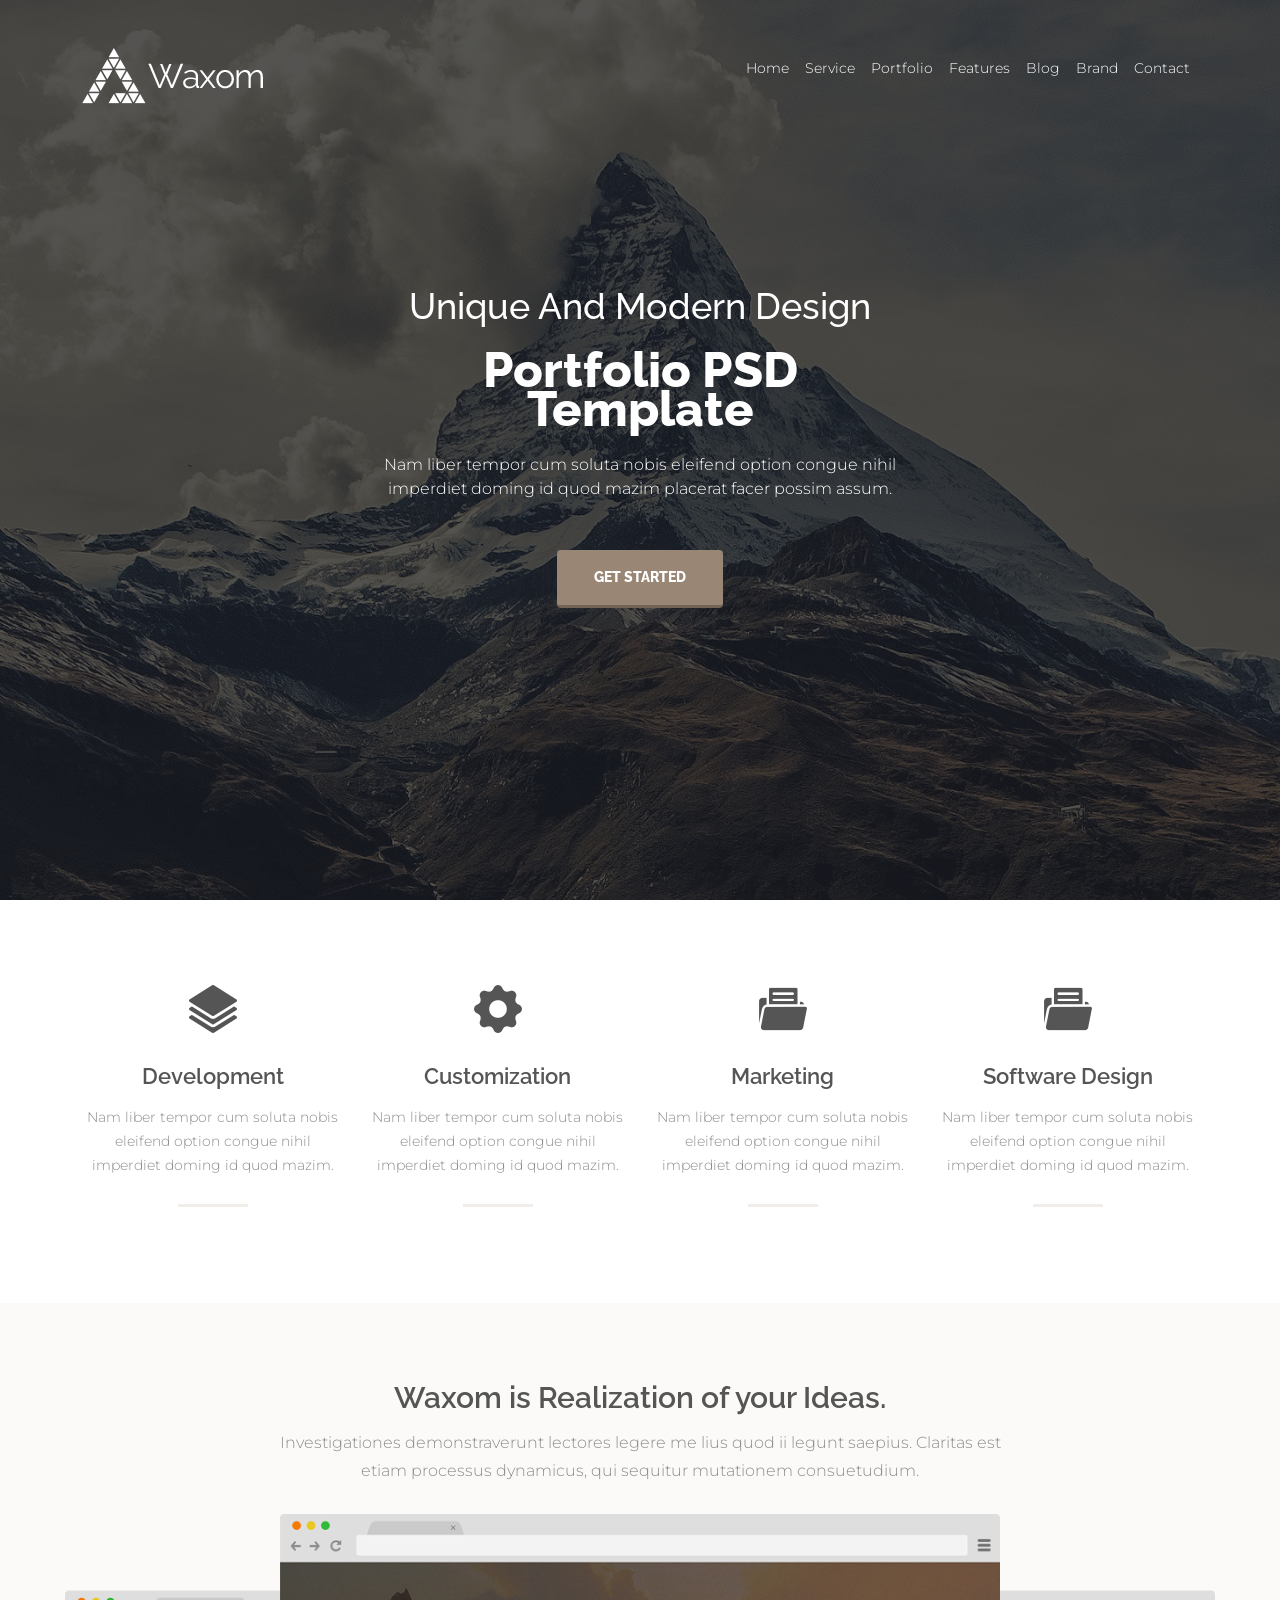
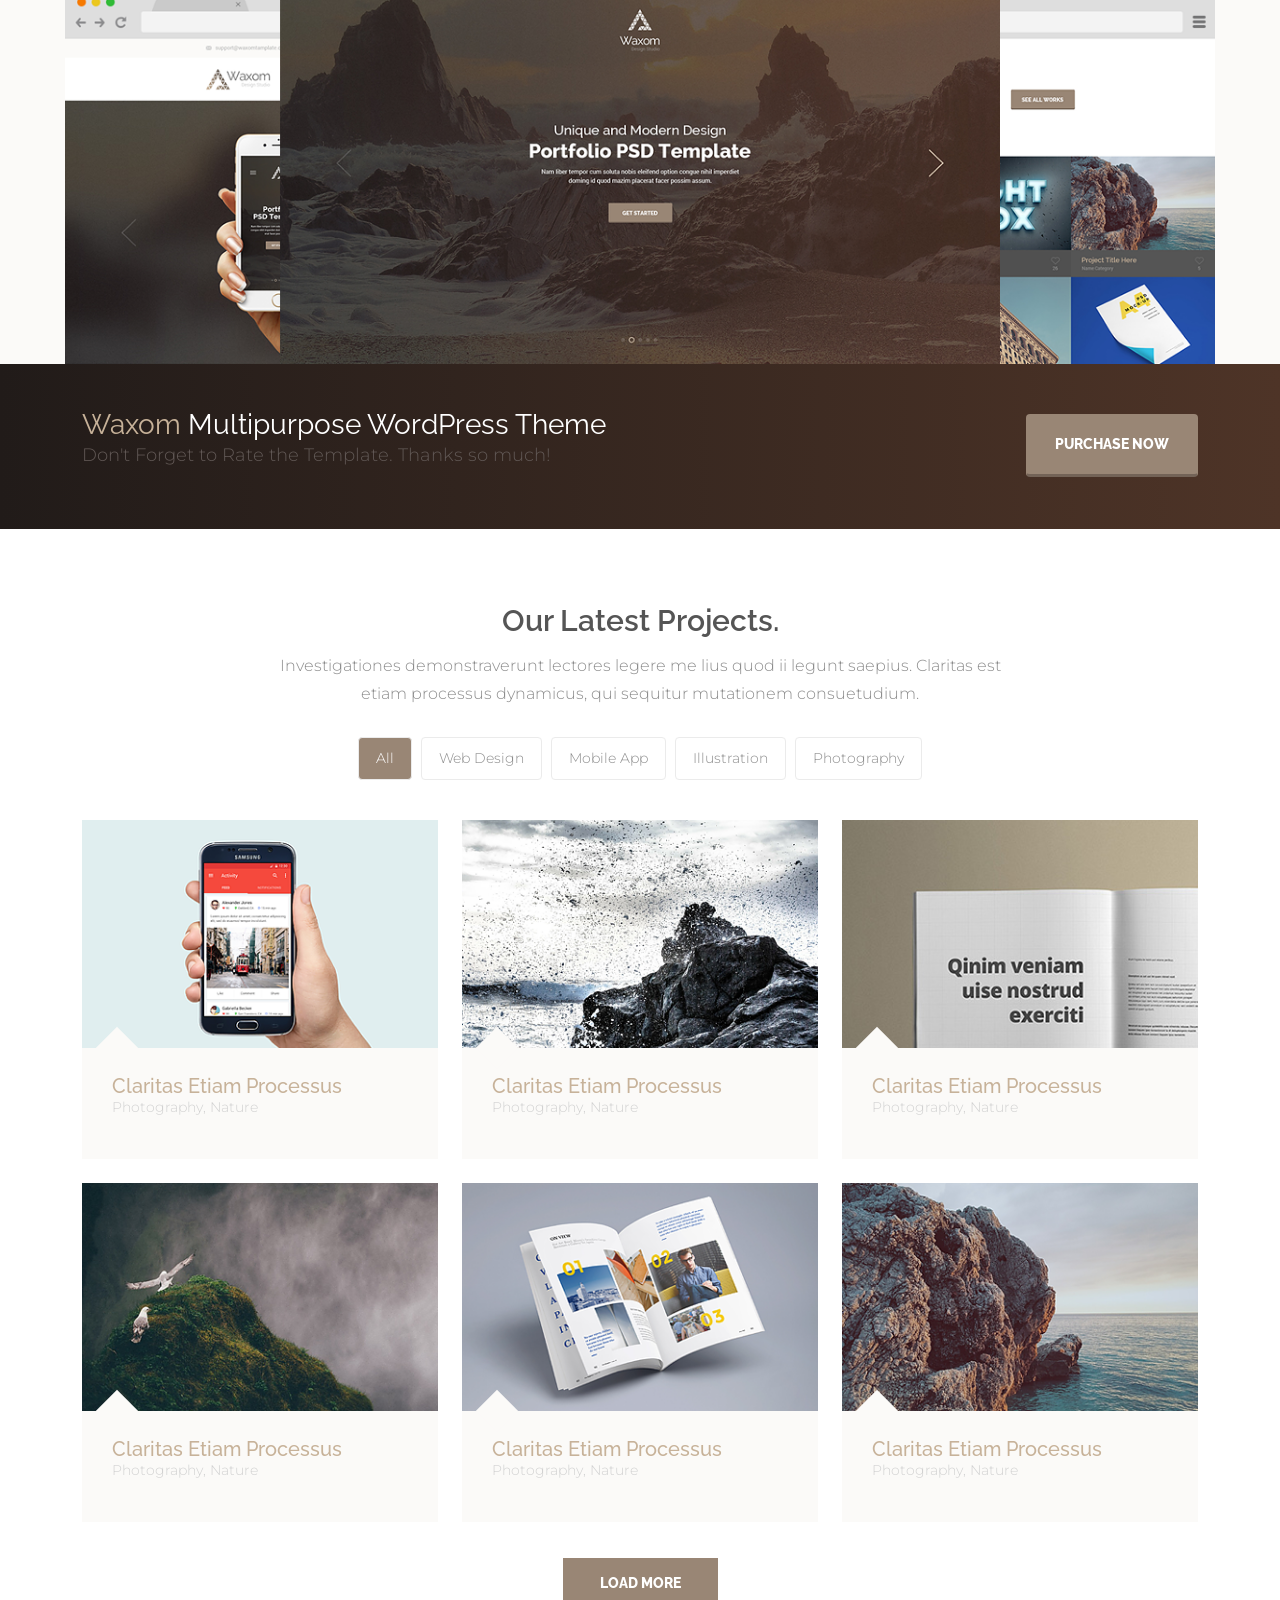
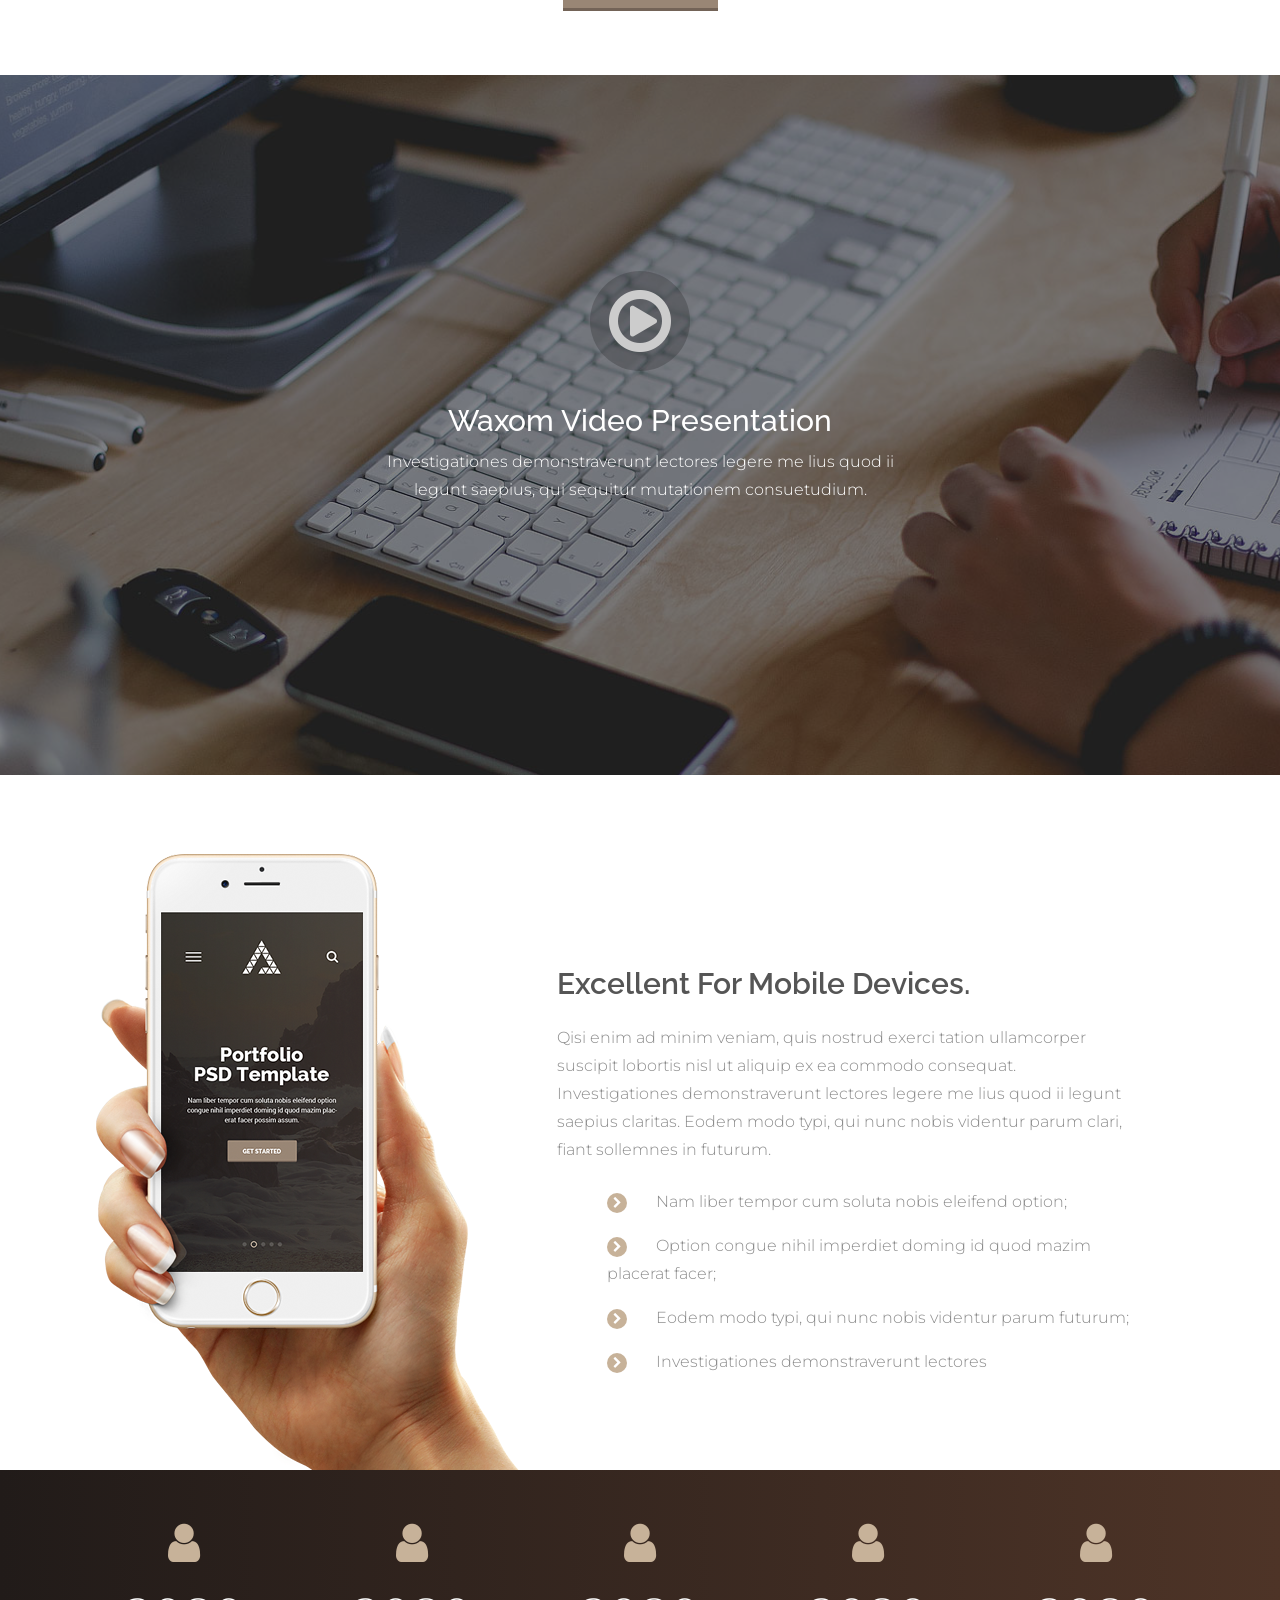
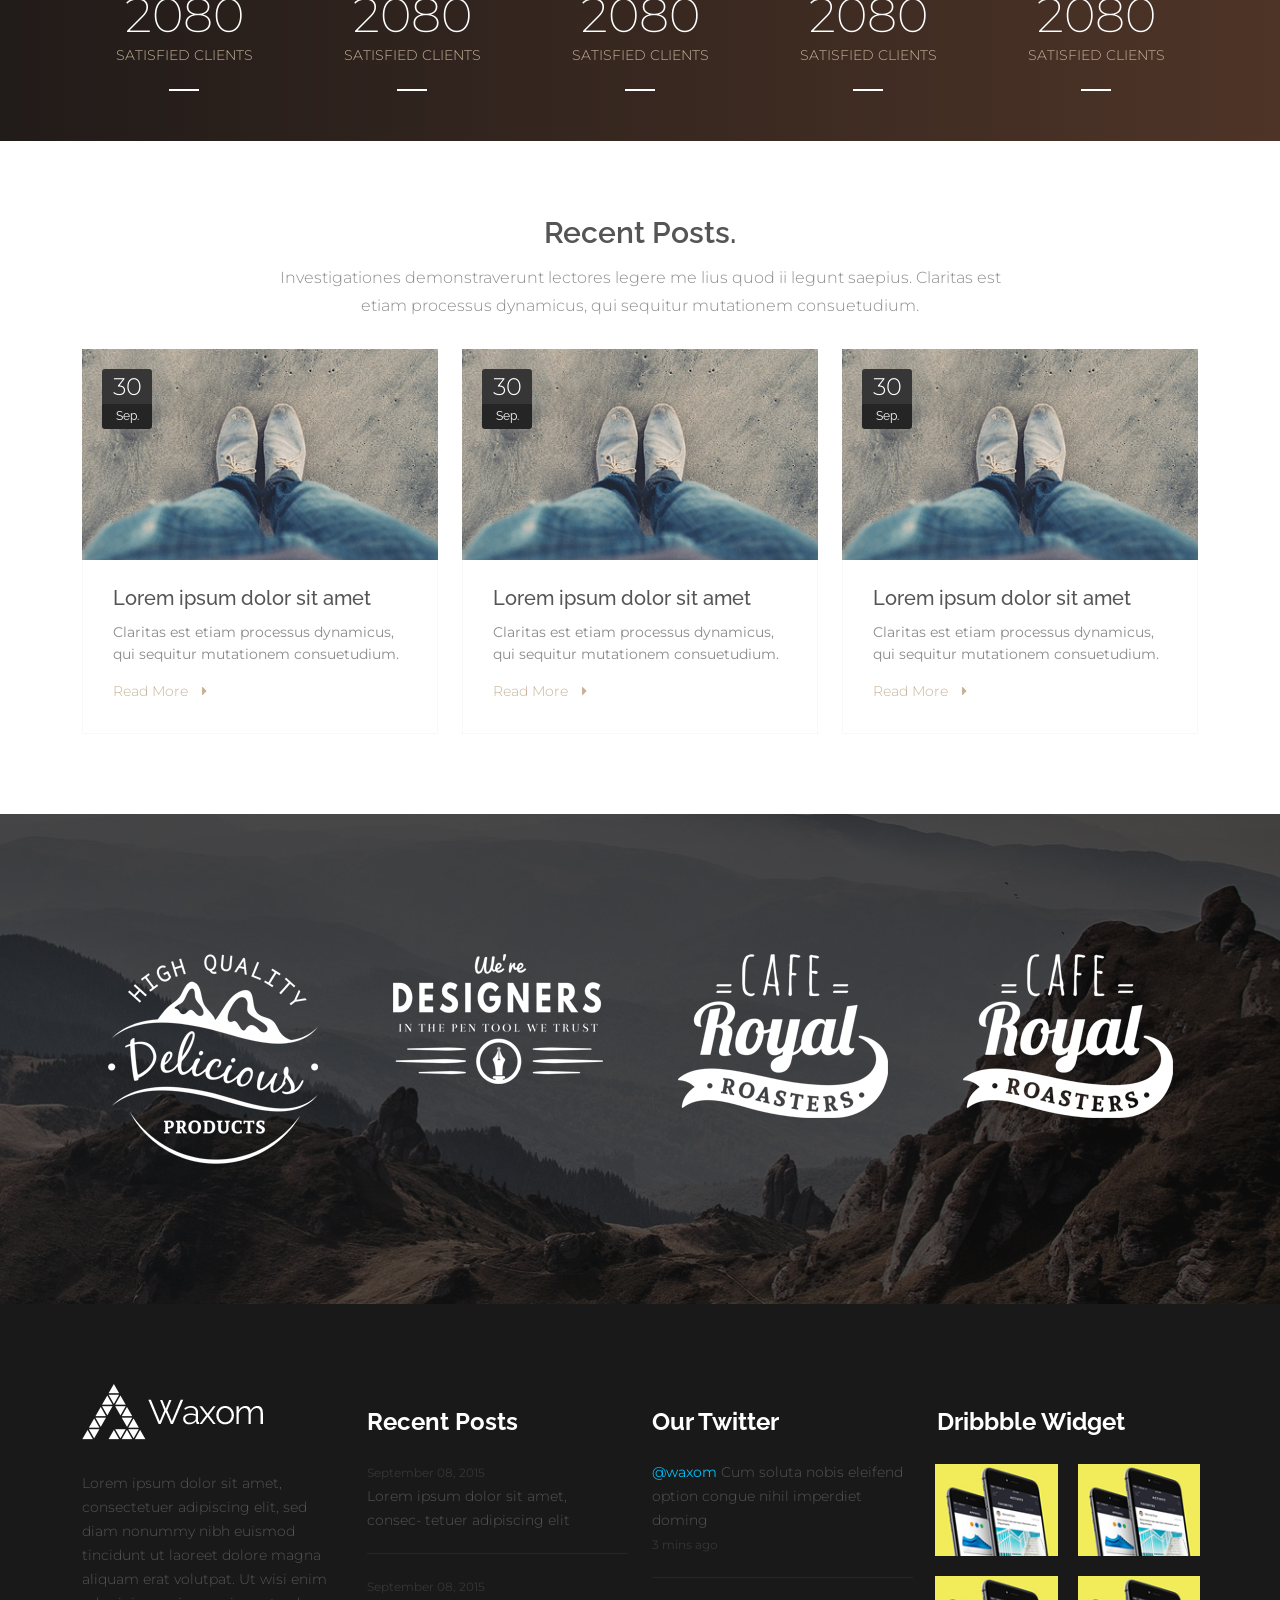
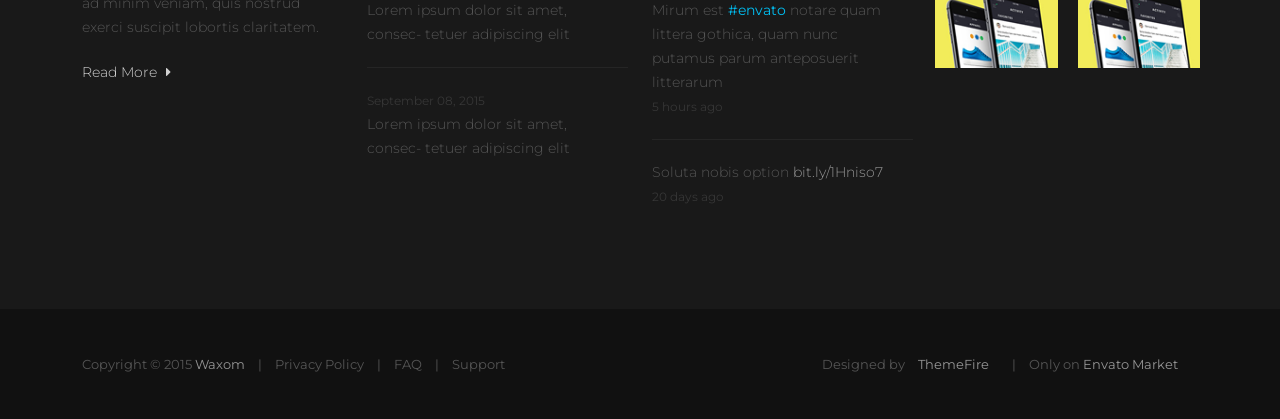
==== commit a4ce22d5: "Update index.html" ====
--- a/index.html
+++ b/index.html
@@ -104,7 +104,7 @@
             <div class="col-lg-3">
                 <div class="service-item text-center">
                     <i class="flaticon-open-folder-with-document"></i>
-                    <h3>Mati Kata</h3>
+                    <h3>Software design</h3>
                     <p>Nam liber tempor cum soluta nobis eleifend option congue nihil imperdiet doming id quod mazim.</p>
                 </div>
             </div>
